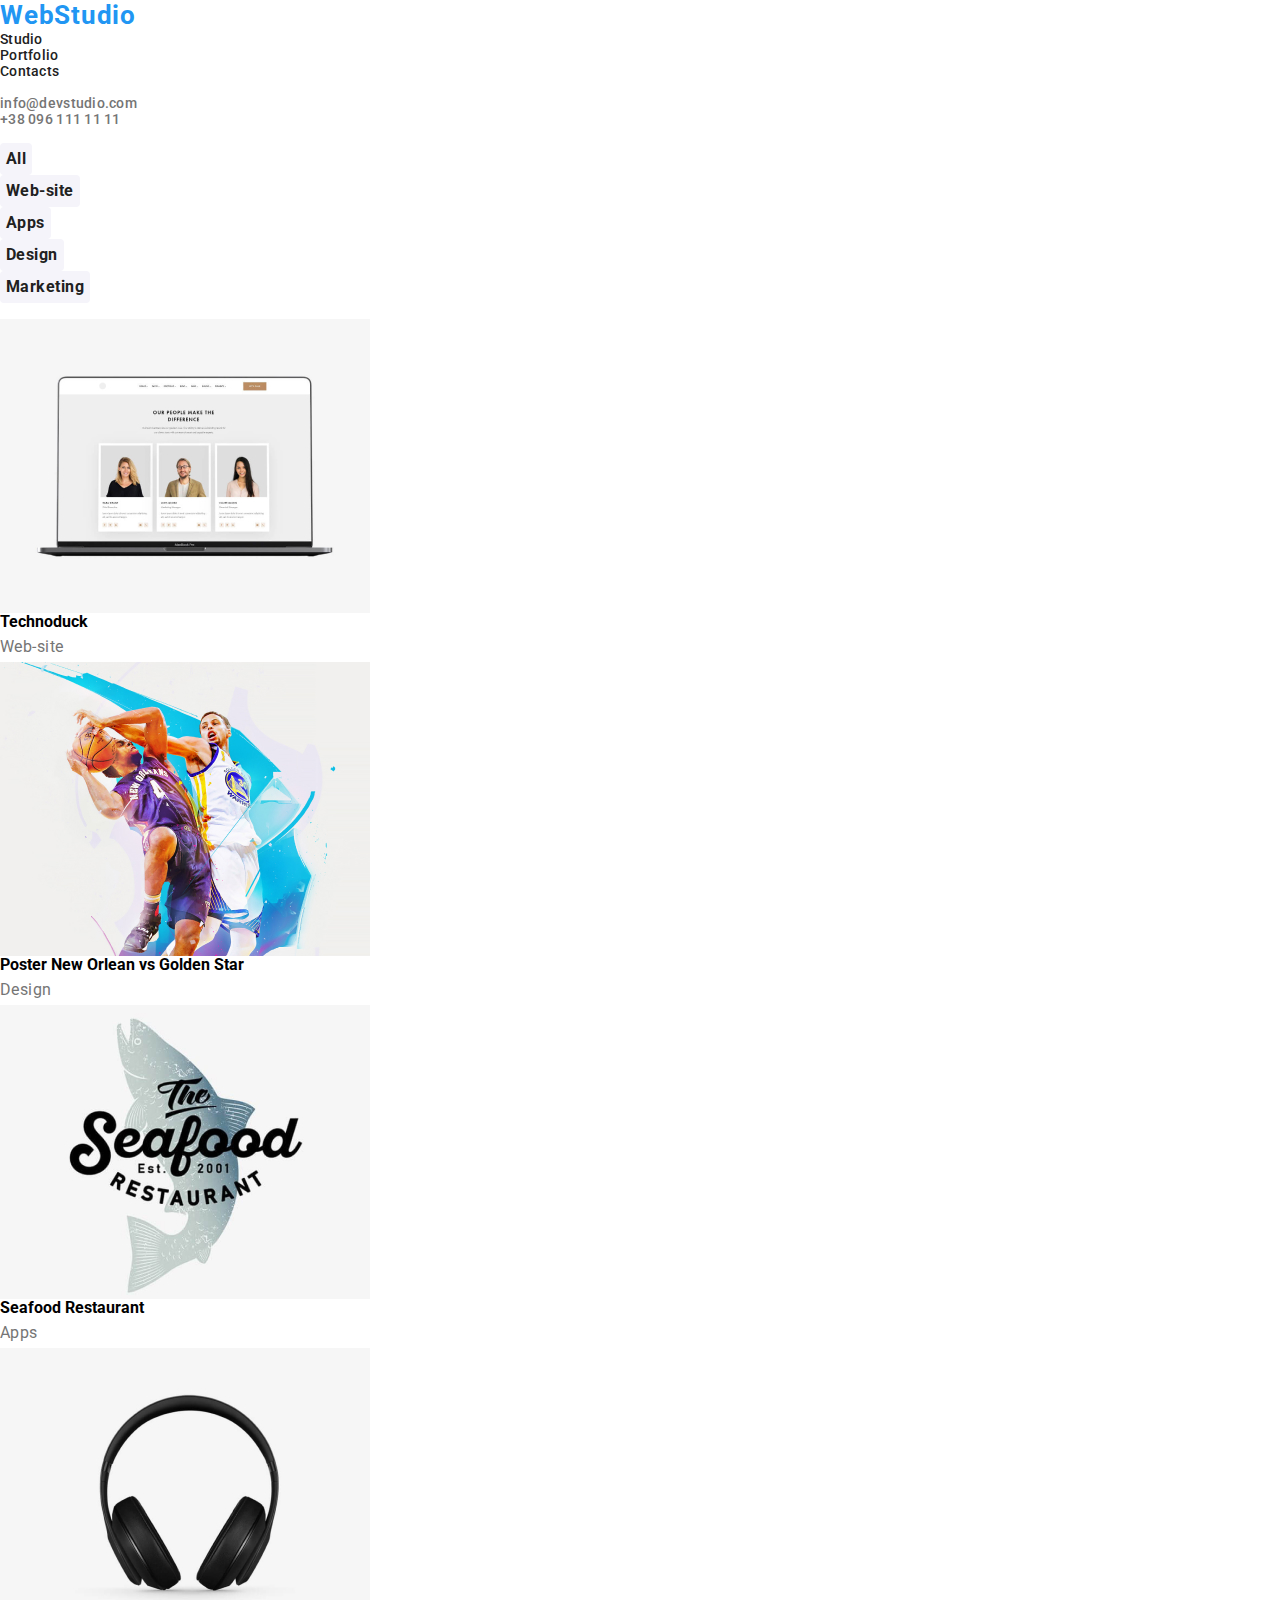
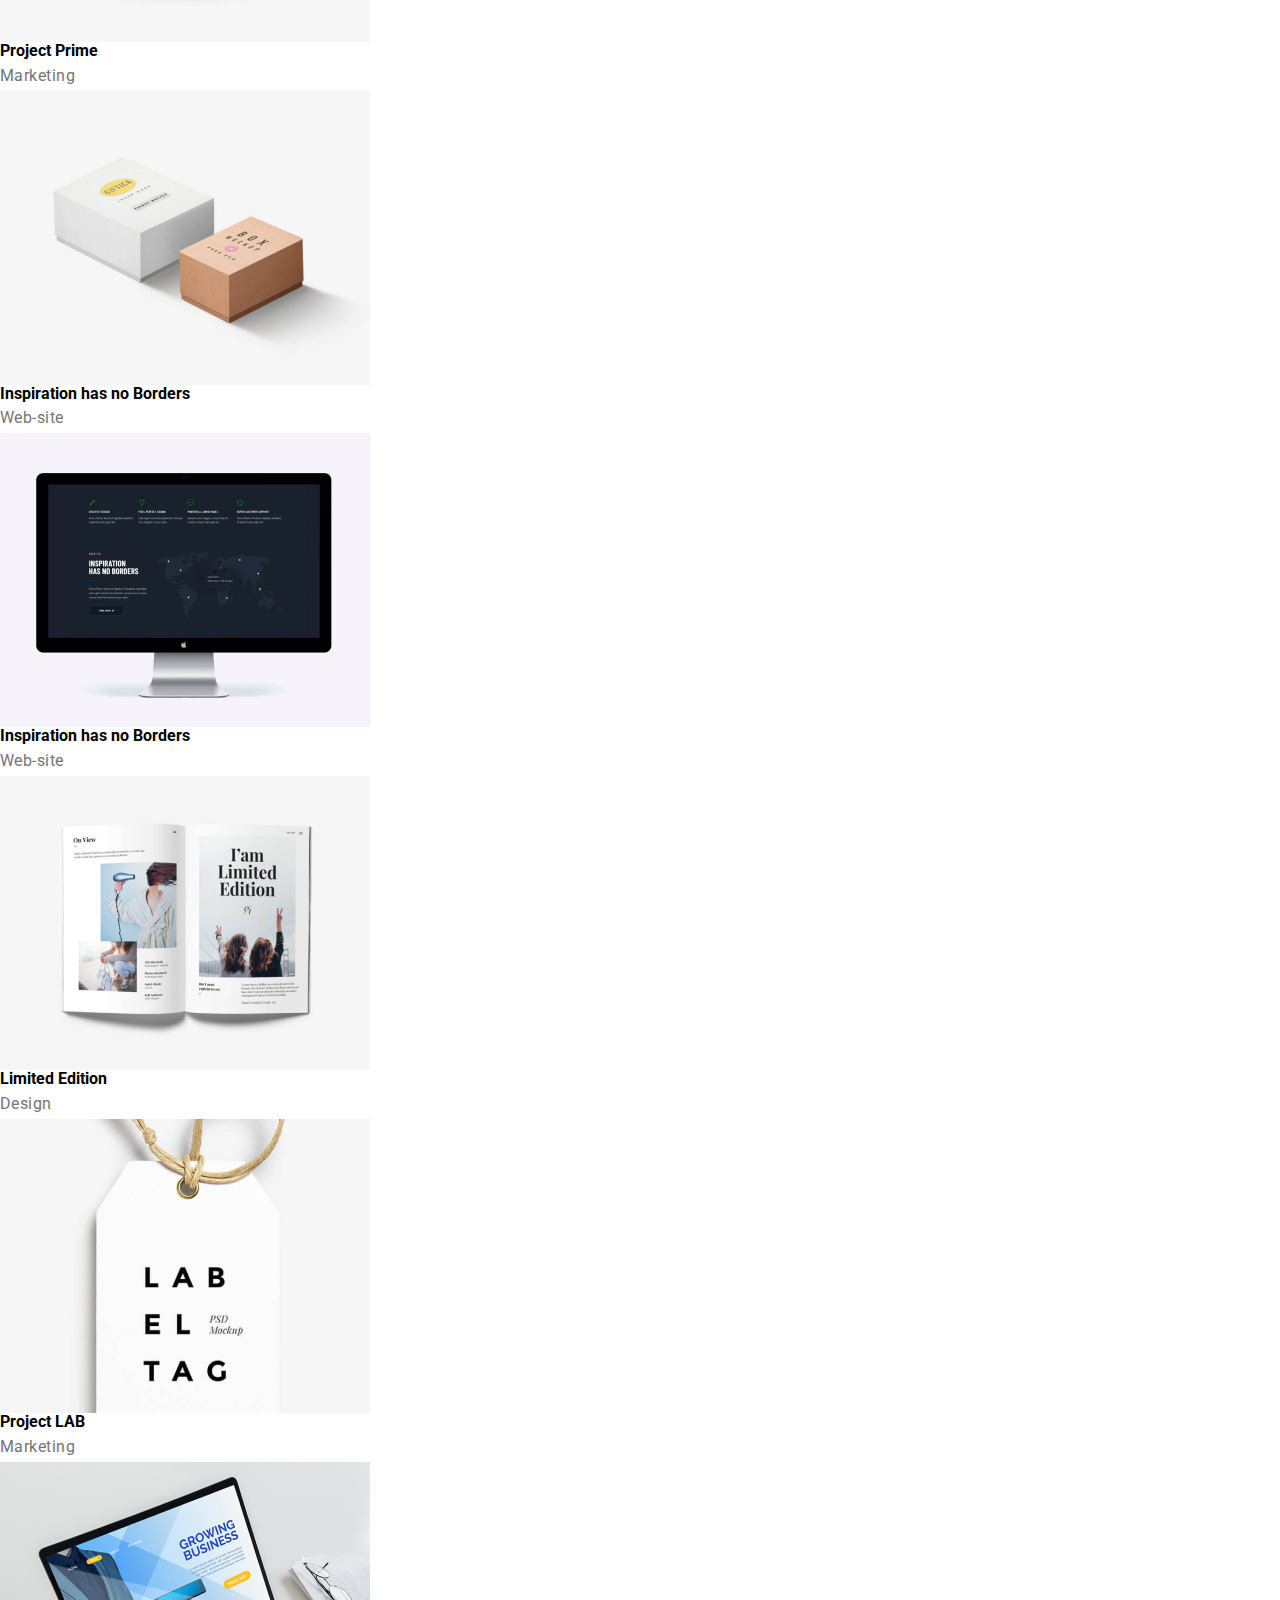
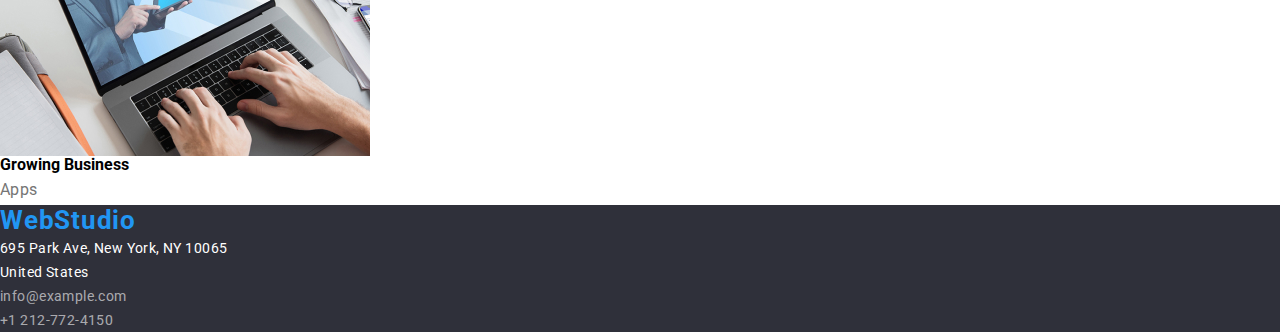
==== portfolio.html @ 1ab2944a "last" ====
<!DOCTYPE html>

<html lang="en">
  <head>
    <meta charset="UTF-8" />
    <link
      rel="stylesheet"
      href="https://cdnjs.cloudflare.com/ajax/libs/modern-normalize/1.0.0/modern-normalize.min.css"
    />
    <title>Document</title>
    <link rel="stylesheet" href="./css/style.css" />
  </head>

  <body>
    <header>
      <div>
        <!---navigator-->
        <nav>
          <a class="logo link" href="./index.html">WebStudio</a>
          <br />
          <ul class="navigator list">
            <li>
              <a class="navigation-top link" href="./index.html">Studio</a>
            </li>
            <li>
              <a class="navigation-top link" href="./portfolio.html"
                >Portfolio</a
              >
            </li>
            <li>
              <a class="navigation-top link" href="/">Contacts</a>
            </li>
          </ul>
        </nav>
        <!---contact info-->
        <br />
        <ul class="contact-info list">
          <li>
            <a class="link" href="mailto:info@devstudio.com"
              >info@devstudio.com</a
            >
          </li>
          <li>
            <a class="link" href="tel:+380961111111">+38 096 111 11 11</a>
          </li>
        </ul>
      </div>
    </header>
    <br />
    <main>
      <section>
        <div>
          <ul class="buttons list">
            <li><button class="list-of-buttons" href="/">All</button></li>
            <li><button class="list-of-buttons" href="/">Web-site</button></li>
            <li><button class="list-of-buttons" href="/">Apps</button></li>
            <li><button class="list-of-buttons" href="/">Design</button></li>
            <li><button class="list-of-buttons" href="/">Marketing</button></li>
          </ul>
          <br />
          <!--images and specifics-->
          <ul class="list">
            <li>
              <img src="./images/pic-1.jpg" alt="image 1" width="370" />
              <div>
                <h3 class="headings">Technoduck</h3>
                <p class="headings-text">Web-site</p>
              </div>
            </li>
            <li>
              <img src="./images/pic-2.jpg" alt="image 2" width="370" />
              <div>
                <h3 class="headings">Poster New Orlean vs Golden Star</h3>
                <p class="headings-text">Design</p>
              </div>
            </li>
            <li>
              <img src="./images/pic-3.jpg" alt="image 3" width="370" />
              <div>
                <h3 class="headings">Seafood Restaurant</h3>
                <p class="headings-text">Apps</p>
              </div>
            </li>
            <li>
              <img src="./images/pic-4.jpg" alt="image 4" width="370" />
              <div>
                <h3 class="headings">Project Prime</h3>
                <p class="headings-text">Marketing</p>
              </div>
            </li>
            <li>
              <img src="./images/pic-5.jpg" alt="image 5" width="370" />
              <div>
                <h3 class="headings">Inspiration has no Borders</h3>
                <p class="headings-text">Web-site</p>
              </div>
            </li>
            <li>
              <img src="./images/pic-6.jpg" alt="image 6" width="370" />
              <div>
                <h3 class="headings">Inspiration has no Borders</h3>
                <p class="headings-text">Web-site</p>
              </div>
            </li>
            <li>
              <img src="./images/pic-7.jpg" alt="image 7" />
              <div>
                <h3 class="headings">Limited Edition</h3>
                <p class="headings-text">Design</p>
              </div>
            </li>
            <li>
              <img src="./images/pic-8.jpg" alt="image 8" />
              <div>
                <h3 class="headings">Project LAB</h3>
                <p class="headings-text">Marketing</p>
              </div>
            </li>
            <li>
              <img src="./images/pic-9.jpg" alt="image 9" />
              <div>
                <h3 class="headings">Growing Business</h3>
                <p class="headings-text">Apps</p>
              </div>
            </li>
          </ul>
        </div>
      </section>
    </main>

    <footer class="footer-background">
      <!--footer of the site-->
      <div>
        <a class="logo link" href="./index.html">WebStudio</a>
        <address>
          <ul class="list">
            <li>
              <a
                href="https://www.google.com/maps/place/695+Park+Ave,+New+York,+NY+10065/@40.7688994,-73.9650256,17z/data=!3m1!4b1!4m5!3m4!1s0x89c258ebe8836e8f:0xa007c44e7c4aa0eb!8m2!3d40.7688994!4d-73.9650256"
                target="_blank"
                class="map link"
              >
                695 Park Ave, New York, NY 10065
                <br />United States</a
              >
            </li>
            <li>
              <a class="contact-info-footer link" href="mailto:info@example.com"
                >info@example.com</a
              >
            </li>
            <li>
              <a class="contact-info-footer link" href="tel:+12127724150"
                >+1 212-772-4150</a
              >
            </li>
          </ul>
        </address>
      </div>
    </footer>
  </body>
</html>
---- css/style.css ----
@import url('https://fonts.googleapis.com/css2?family=Raleway:wght@700&display=swap');
@import url('https://fonts.googleapis.com/css2?family=Raleway:wght@700&family=Roboto:wght@400;500;700;900&display=swap');


body {
    font-family: 'Roboto', 'sans-serif';
    font-weight: 400;
    font-size: 14px;
}

/* defaults */
h1,
h2,
h3,
h4,
h5,
h6,
p {
    margin: 0;
}

html {
    box-sizing: border-box;
}

*,
*::after,
*::before {
    box-sizing: inherit;
}

img {
    display: block;
    max-width: 100%;
    height: auto;
}

address {
    font-style: normal;
}

.link {
    text-decoration: none;
    color: inherit;
}

.list {
    list-style: none;
    padding: 0;
    margin: 0;
}

/* INDEX PAGE */

/*logo*/
a.logo {
    font-style: normal;
    font-weight: 700;
    font-size: 26px;
    line-height: 31px;
    letter-spacing: 0.03em;
    color: #2196F3;
}

/* navigator */
.navigator {
    font-style: normal;
    font-weight: 500;
    line-height: 16px;
    letter-spacing: 0.02em;
    color: #212121;

}

.navigator li a:hover {
    color: #2196F3;
}

/* header contact info */
.contact-info {
    font-style: normal;
    font-weight: 500;
    line-height: 16px;
    letter-spacing: 0.02em;
    color: #757575;
}

.contact-info li a:hover {
    color: #2196F3;
}


/* page heading */
h1.page-heading {
    font-style: normal;
    font-weight: 900;
    font-size: 44px;
    line-height: 60px;
    text-align: center;
    letter-spacing: 0.06em;
    text-transform: uppercase;
    color: #FFFFFF;
}


/* button of Index */
.button {
    font-family: 'Roboto';
    font-style: normal;
    font-weight: 700;
    font-size: 16px;
    line-height: 30px;
    display: flex;
    align-items: center;
    text-align: center;
    letter-spacing: 0.06em;
    border: none;
    color: #FFFFFF;
    background: #2196F3;
    box-shadow: 0px 4px 4px rgba(0, 0, 0, 0.15);
    border-radius: 4px;
}

/*BACKGROUND OF THE TITLE*/
.page-head {
    background-color: #2f303a;
}



/* heading with goals */
h3.goals {
    font-style: normal;
    font-weight: 700;
    line-height: 16px;
    letter-spacing: 0.03em;
    text-transform: uppercase;
    color: #212121;
}

p.goal-details {
    font-style: normal;
    line-height: 24px;
    letter-spacing: 0.03em;
    color: #757575;
}

/* what we do */

h2.what-we-do {
    font-style: normal;
    font-weight: 700;
    font-size: 36px;
    line-height: 42px;
    text-align: center;
    letter-spacing: 0.03em;
    color: #212121;

}

/* Our Team */
h2.our-team {
    font-style: normal;
    font-weight: 700;
    font-size: 36px;
    line-height: 42px;
    text-align: center;
    letter-spacing: 0.03em;
    color: #212121;
}

.our-team-background {
    background-color: #f5f4fa;
}


h3.team-member {
    font-style: normal;
    font-weight: 500;
    font-size: 16px;
    line-height: 19px;
    text-align: center;
    letter-spacing: 0.03em;
    color: #212121;
}

p.job {
    font-style: normal;
    font-weight: 400;
    font-size: 16px;
    line-height: 19px;
    text-align: center;
    letter-spacing: 0.03em;
    color: #757575;
}


/* footer */

a.map {
    font-style: normal;
    line-height: 24px;
    letter-spacing: 0.03em;
    color: #FFFFFF;
}

a.contact-info-footer {
    font-style: normal;
    font-weight: 400;
    line-height: 24px;
    letter-spacing: 0.03em;
    color: rgba(255, 255, 255, 0.6);
}

.footer-background {
    background-color: #2f303a;
}




/* PORTFOLIO PAGE */

/*logo*/
a.logo {
    font-style: normal;
    font-weight: 700;
    font-size: 26px;
    line-height: 31px;
    letter-spacing: 0.03em;
    color: #2196F3;
}


/* navigator */
a.navigator {
    font-style: normal;
    font-weight: 500;
    line-height: 16px;
    letter-spacing: 0.02em;
    color: #212121;
}

.navigator li a:hover {
    color: #2196F3;
}

/* contact on the header */
ul.contact-info {
    font-style: normal;
    font-weight: 500;
    line-height: 16px;
    letter-spacing: 0.02em;
}


/* buttons of portfolio */
.list-of-buttons {
    font-style: normal;
    font-weight: 700;
    font-size: 16px;
    line-height: 30px;
    border: none;
    letter-spacing: 0.03em;
    color: #212121;
    background-color: #F5F4FA;
    border-radius: 4px;
}

.list-of-buttons:hover {
    background-color: #2196F3;
    color: #FFFFFF;
    border: none;
    border-radius: 4px;
}


/* Text under images */
h2.headings {
    font-style: normal;
    font-weight: 700;
    font-size: 18px;
    line-height: 36px;
    letter-spacing: 0.06em;
    color: #212121;
}

p.headings-text {
    font-style: normal;
    font-size: 16px;
    line-height: 30px;
    letter-spacing: 0.03em;
    color: #757575;
}

/* footer */
a.map {
    font-style: normal;
    line-height: 24px;
    letter-spacing: 0.03em;
    color: #FFFFFF;
}

a.contact-info-footer {
    font-style: normal;
    line-height: 24px;
    letter-spacing: 0.03em;
    color: rgba(255, 255, 255, 0.6);
}
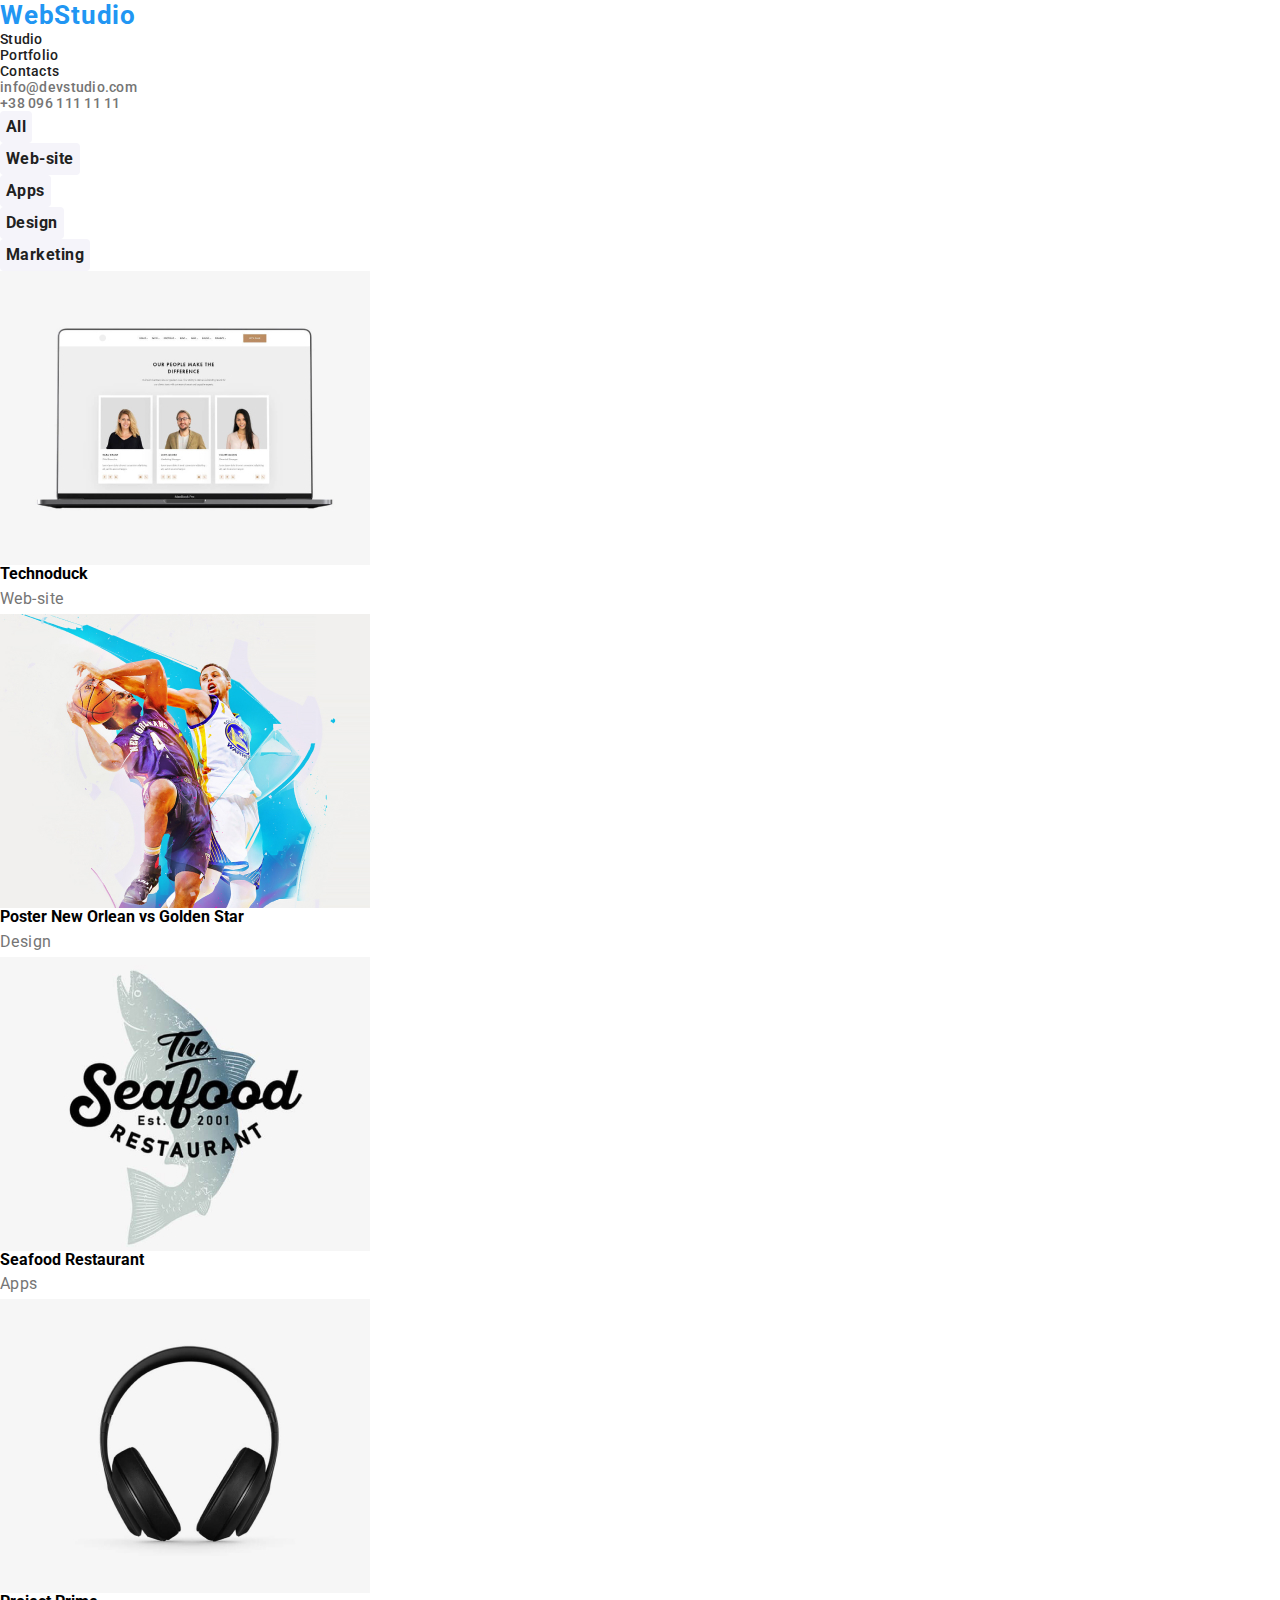
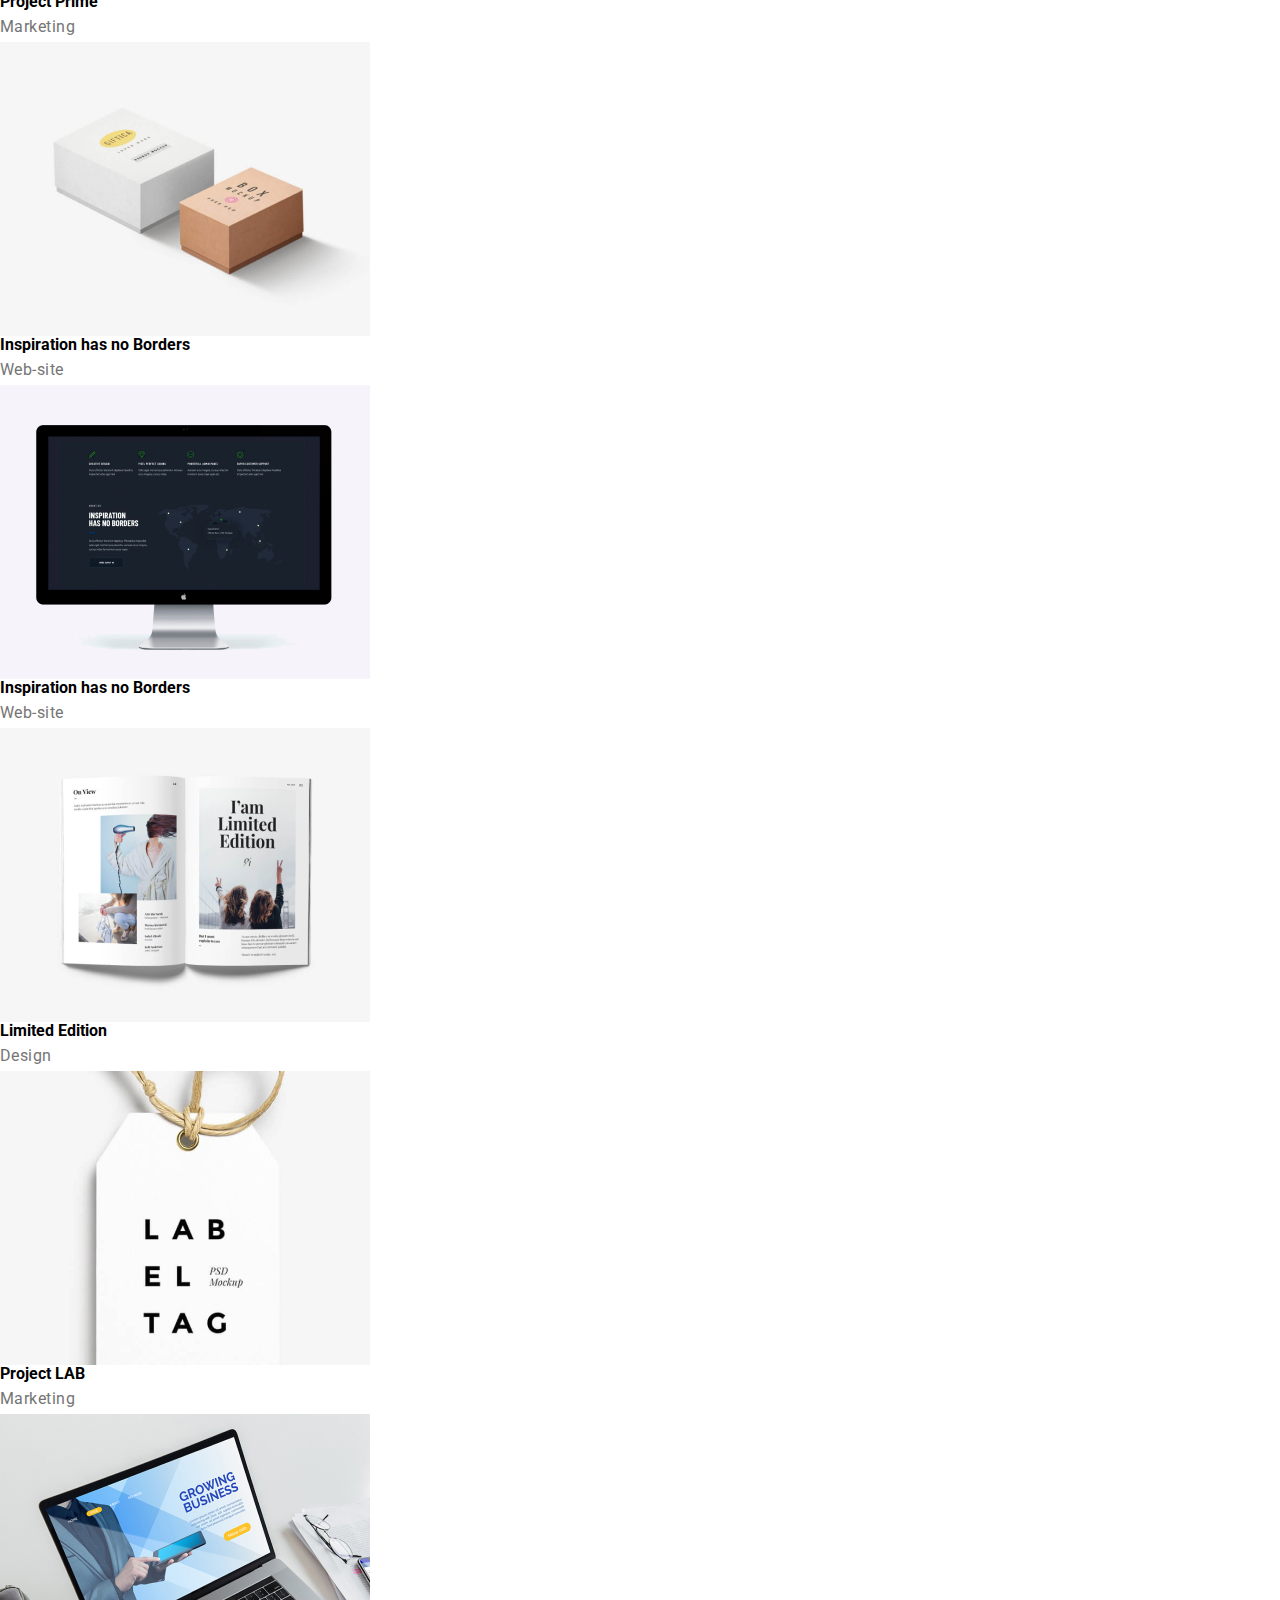
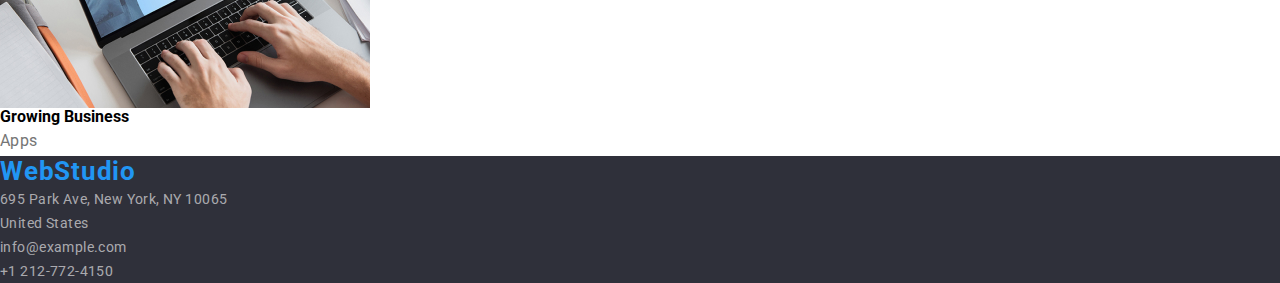
==== commit 5ba616d2: "change" ====
--- a/portfolio.html
+++ b/portfolio.html
@@ -17,10 +17,11 @@
         <!---navigator-->
         <nav>
           <a class="logo link" href="./index.html">WebStudio</a>
-          <br />
           <ul class="navigator list">
             <li>
-              <a class="navigation-top link" href="./index.html">Studio</a>
+              <a class="navigation-top link link-current" href="./index.html"
+                >Studio</a
+              >
             </li>
             <li>
               <a class="navigation-top link" href="./portfolio.html"
@@ -33,7 +34,6 @@
           </ul>
         </nav>
         <!---contact info-->
-        <br />
         <ul class="contact-info list">
           <li>
             <a class="link" href="mailto:info@devstudio.com"
@@ -46,18 +46,36 @@
         </ul>
       </div>
     </header>
-    <br />
     <main>
       <section>
         <div>
           <ul class="buttons list">
-            <li><button class="list-of-buttons" href="/">All</button></li>
-            <li><button class="list-of-buttons" href="/">Web-site</button></li>
-            <li><button class="list-of-buttons" href="/">Apps</button></li>
-            <li><button class="list-of-buttons" href="/">Design</button></li>
-            <li><button class="list-of-buttons" href="/">Marketing</button></li>
+            <li>
+              <button class="list-of-buttons filter-current" href="/">
+                All
+              </button>
+            </li>
+            <li>
+              <button class="list-of-buttons filter-current" href="/">
+                Web-site
+              </button>
+            </li>
+            <li>
+              <button class="list-of-buttons filter-current" href="/">
+                Apps
+              </button>
+            </li>
+            <li>
+              <button class="list-of-buttons filter-current" href="/">
+                Design
+              </button>
+            </li>
+            <li>
+              <button class="list-of-buttons filter-current" href="/">
+                Marketing
+              </button>
+            </li>
           </ul>
-          <br />
           <!--images and specifics-->
           <ul class="list">
             <li>
@@ -138,7 +156,7 @@
               <a
                 href="https://www.google.com/maps/place/695+Park+Ave,+New+York,+NY+10065/@40.7688994,-73.9650256,17z/data=!3m1!4b1!4m5!3m4!1s0x89c258ebe8836e8f:0xa007c44e7c4aa0eb!8m2!3d40.7688994!4d-73.9650256"
                 target="_blank"
-                class="map link"
+                class="contact-info-footer link"
               >
                 695 Park Ave, New York, NY 10065
                 <br />United States</a
--- a/css/style.css
+++ b/css/style.css
@@ -76,6 +76,10 @@
     color: #2196F3;
 }
 
+.current-link {
+    color: #2196F3
+}
+
 /* header contact info */
 .contact-info {
     font-style: normal;
@@ -89,6 +93,9 @@
     color: #2196F3;
 }
 
+.page-head {
+    background-color: #2F303A;
+}
 
 /* page heading */
 h1.page-heading {
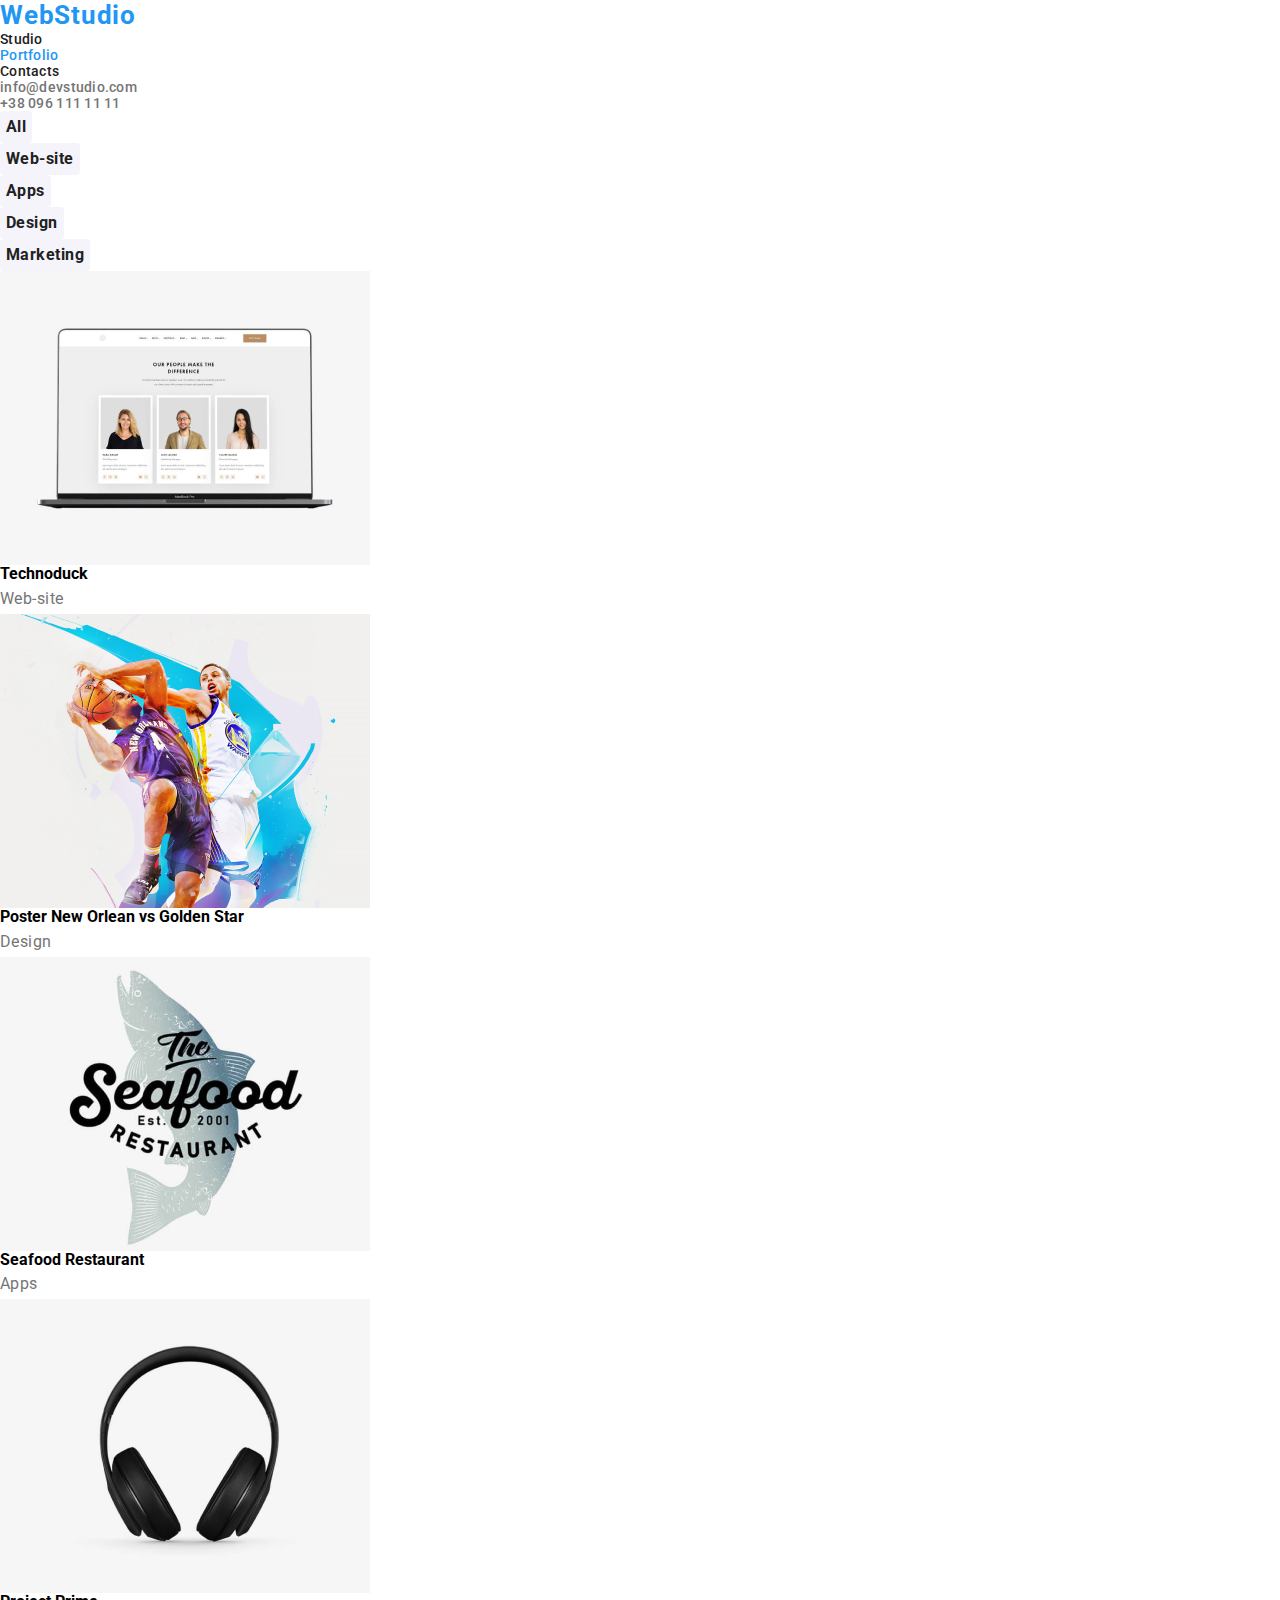
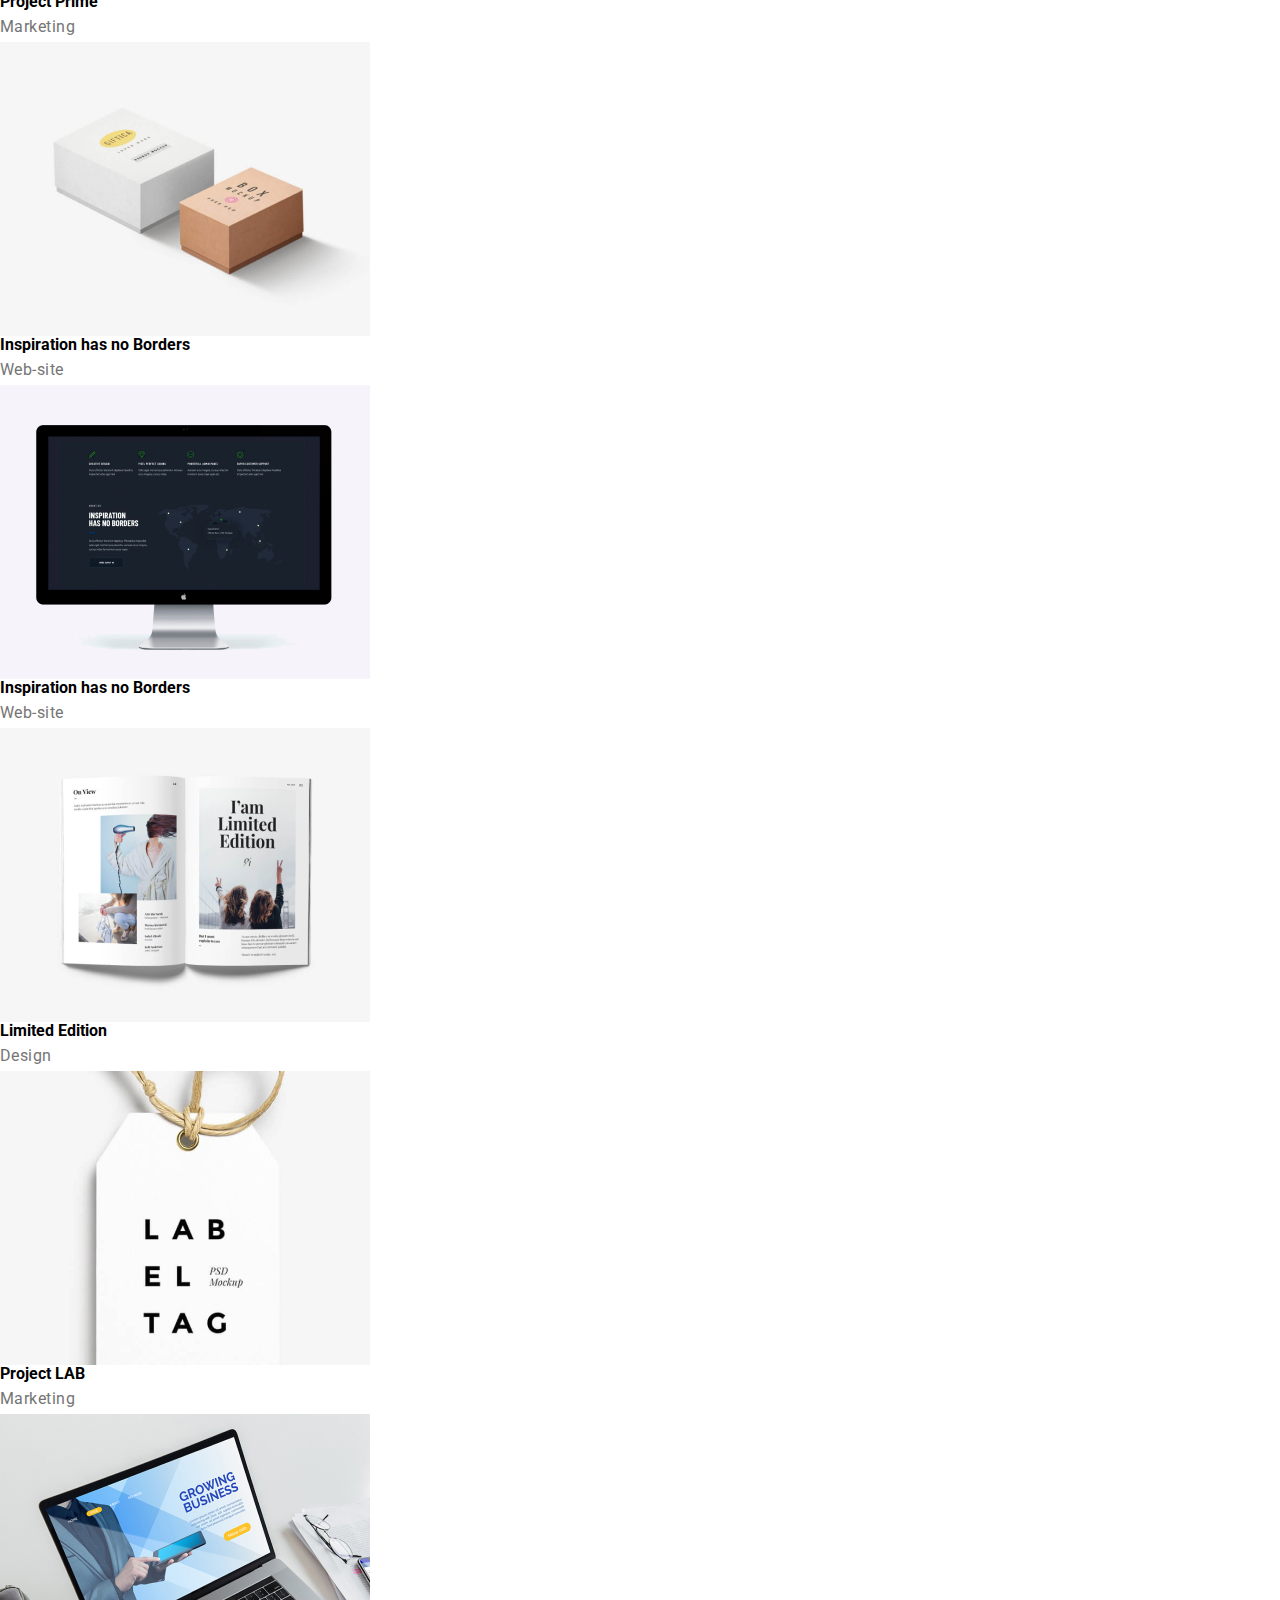
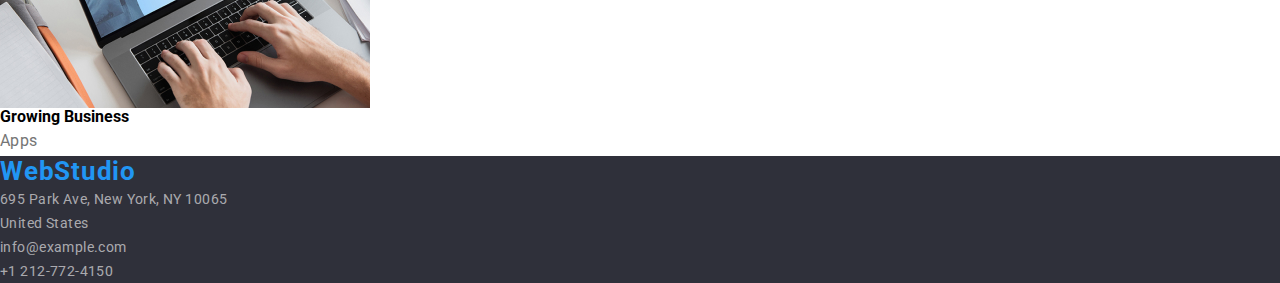
==== commit 8cec9455: "Update portfolio.html" ====
--- a/portfolio.html
+++ b/portfolio.html
@@ -19,17 +19,13 @@
           <a class="logo link" href="./index.html">WebStudio</a>
           <ul class="navigator list">
             <li>
-              <a class="navigation-top link link-current" href="./index.html"
-                >Studio</a
-              >
+              <a class="link" href="./index.html">Studio</a>
             </li>
             <li>
-              <a class="navigation-top link" href="./portfolio.html"
-                >Portfolio</a
-              >
+              <a class="link current-link" href="./portfolio.html">Portfolio</a>
             </li>
             <li>
-              <a class="navigation-top link" href="/">Contacts</a>
+              <a class="link" href="/">Contacts</a>
             </li>
           </ul>
         </nav>
--- a/css/style.css
+++ b/css/style.css
@@ -77,7 +77,7 @@
 }
 
 .current-link {
-    color: #2196F3
+    color: #2196F3;
 }
 
 /* header contact info */
@@ -126,6 +126,7 @@
     background: #2196F3;
     box-shadow: 0px 4px 4px rgba(0, 0, 0, 0.15);
     border-radius: 4px;
+    cursor: pointer;
 }
 
 /*BACKGROUND OF THE TITLE*/
@@ -272,6 +273,7 @@
     color: #212121;
     background-color: #F5F4FA;
     border-radius: 4px;
+    cursor: pointer;
 }
 
 .list-of-buttons:hover {
@@ -281,6 +283,9 @@
     border-radius: 4px;
 }
 
+.filter-current:hover {
+    background-color: #188CE8;
+}
 
 /* Text under images */
 h2.headings {
@@ -313,4 +318,9 @@
     line-height: 24px;
     letter-spacing: 0.03em;
     color: rgba(255, 255, 255, 0.6);
+}
+
+a.contact-info-footer:hover,
+a.contact-info-footer:focus {
+    color: white;
 }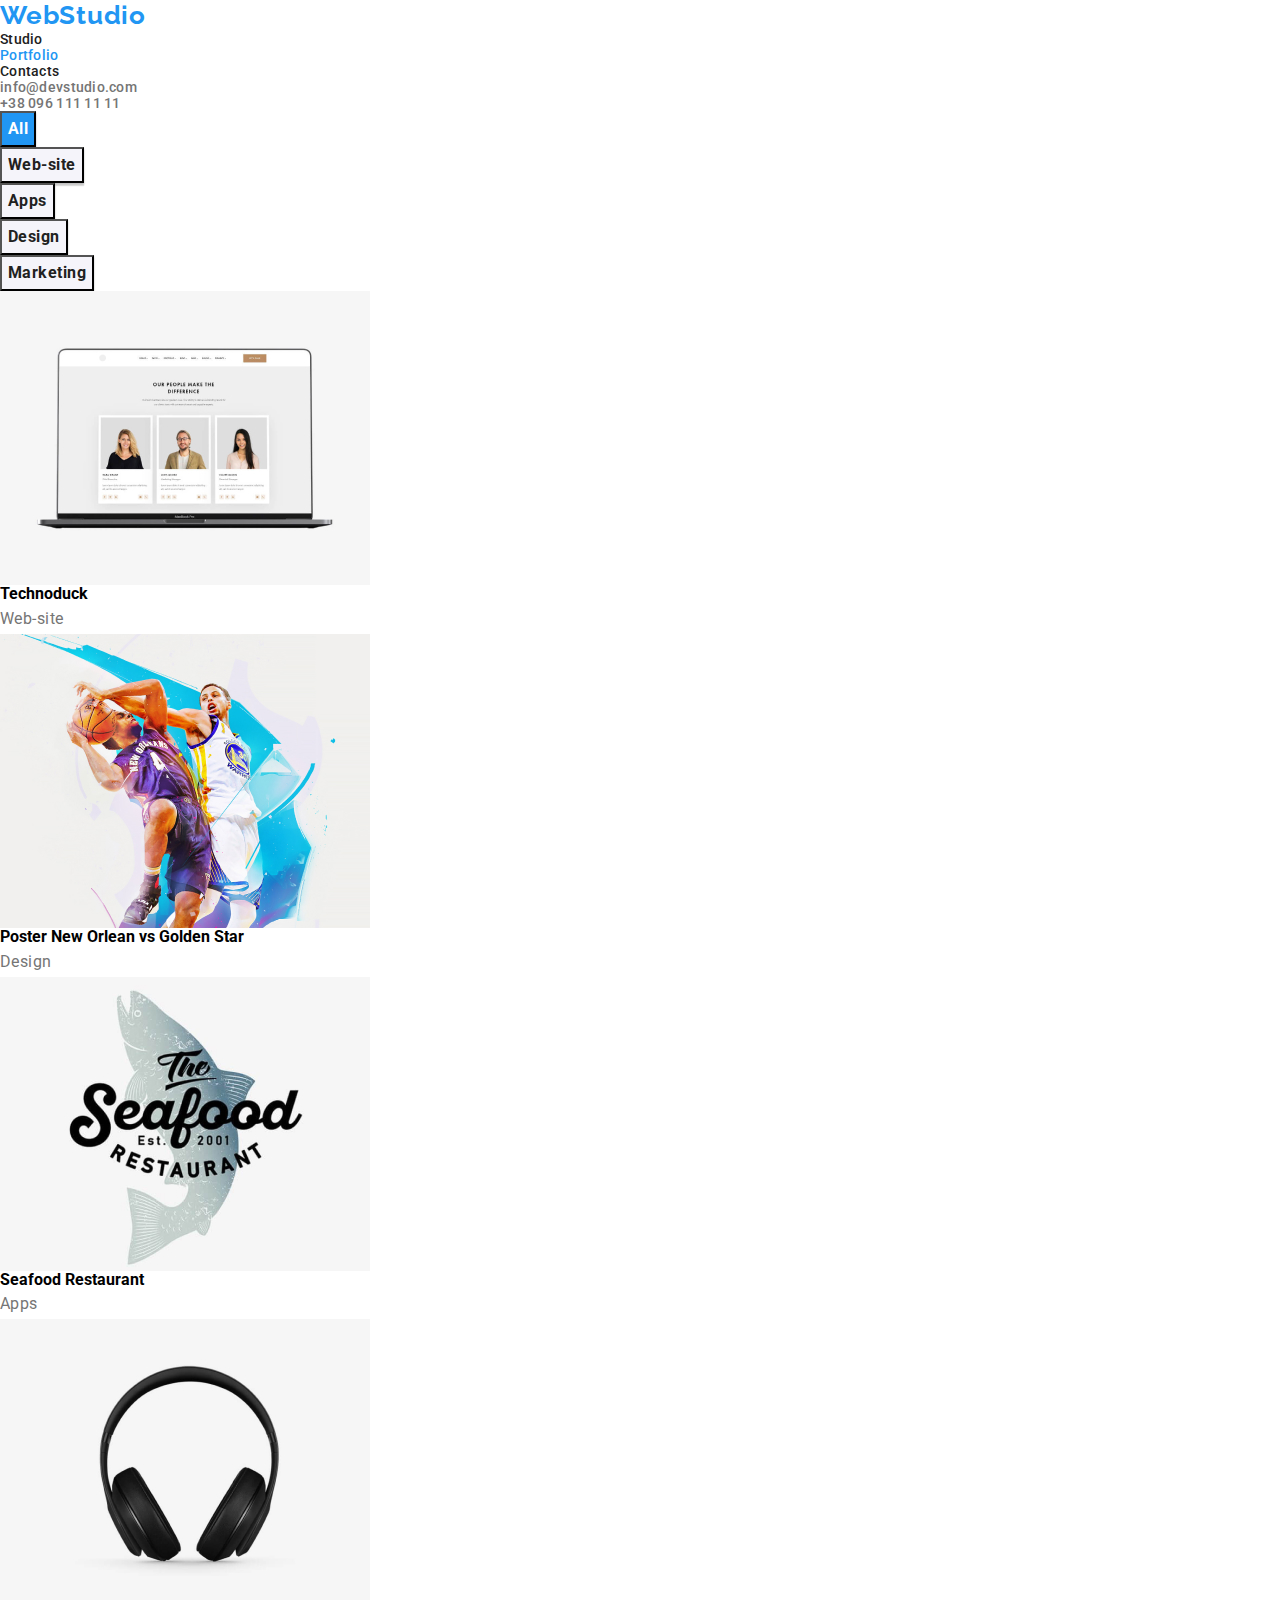
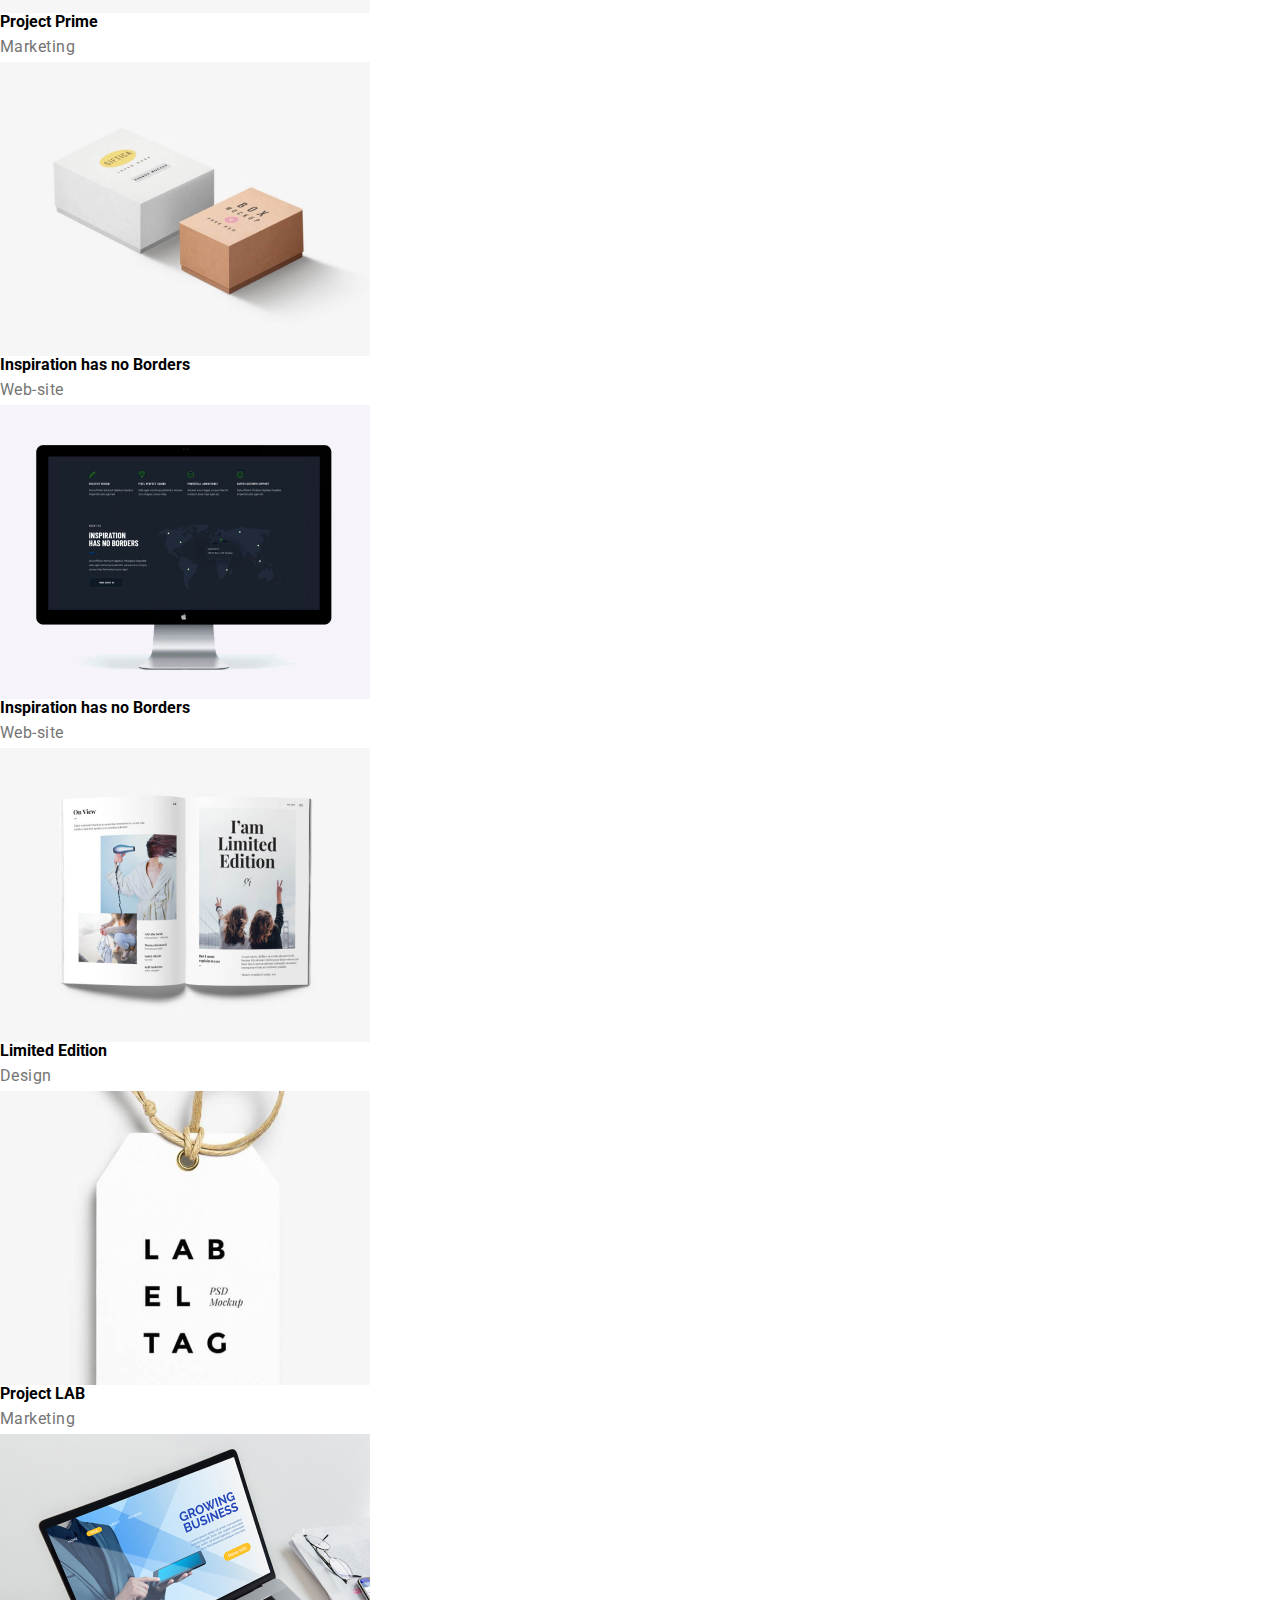
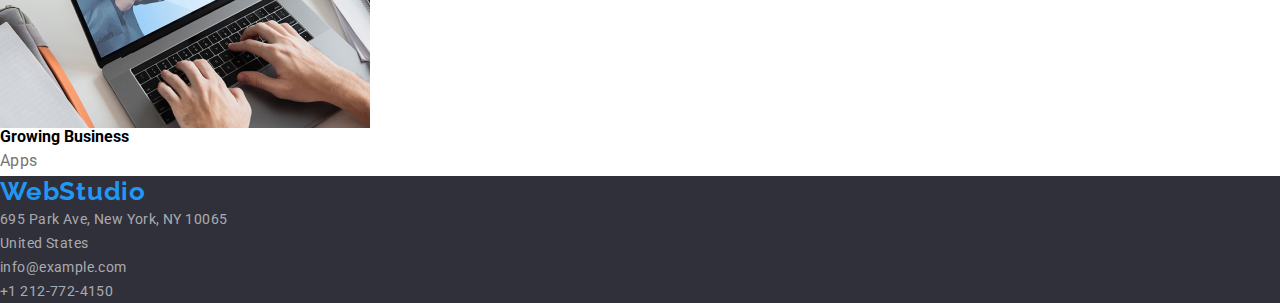
==== commit fef364c2: "css" ====
--- a/portfolio.html
+++ b/portfolio.html
@@ -52,24 +52,16 @@
               </button>
             </li>
             <li>
-              <button class="list-of-buttons filter-current" href="/">
-                Web-site
-              </button>
+              <button class="list-of-buttons" href="/">Web-site</button>
             </li>
             <li>
-              <button class="list-of-buttons filter-current" href="/">
-                Apps
-              </button>
+              <button class="list-of-buttons" href="/">Apps</button>
             </li>
             <li>
-              <button class="list-of-buttons filter-current" href="/">
-                Design
-              </button>
+              <button class="list-of-buttons" href="/">Design</button>
             </li>
             <li>
-              <button class="list-of-buttons filter-current" href="/">
-                Marketing
-              </button>
+              <button class="list-of-buttons" href="/">Marketing</button>
             </li>
           </ul>
           <!--images and specifics-->
--- a/css/style.css
+++ b/css/style.css
@@ -1,4 +1,3 @@
-@import url('https://fonts.googleapis.com/css2?family=Raleway:wght@700&display=swap');
 @import url('https://fonts.googleapis.com/css2?family=Raleway:wght@700&family=Roboto:wght@400;500;700;900&display=swap');
 
 
@@ -55,6 +54,7 @@
 /*logo*/
 a.logo {
     font-style: normal;
+    font-family: "Raleway";
     font-weight: 700;
     font-size: 26px;
     line-height: 31px;
@@ -268,23 +268,24 @@
     font-weight: 700;
     font-size: 16px;
     line-height: 30px;
-    border: none;
     letter-spacing: 0.03em;
     color: #212121;
     background-color: #F5F4FA;
-    border-radius: 4px;
     cursor: pointer;
+    box-shadow: 0px 3px 1px rgba(0, 0, 0, 0.1),
+        0px 1px 2px rgba(0, 0, 0, 0.08), 0px 2px 2px rgba(0, 0, 0, 0.12);
 }
 
 .list-of-buttons:hover {
     background-color: #2196F3;
     color: #FFFFFF;
-    border: none;
-    border-radius: 4px;
-}
-
-.filter-current:hover {
-    background-color: #188CE8;
+}
+
+.filter-current {
+    background-color: #2196F3;
+    color: white;
+    box-shadow: 0px 3px 1px rgba(0, 0, 0, 0.1),
+        0px 1px 2px rgba(0, 0, 0, 0.08), 0px 2px 2px rgba(0, 0, 0, 0.12);
 }
 
 /* Text under images */
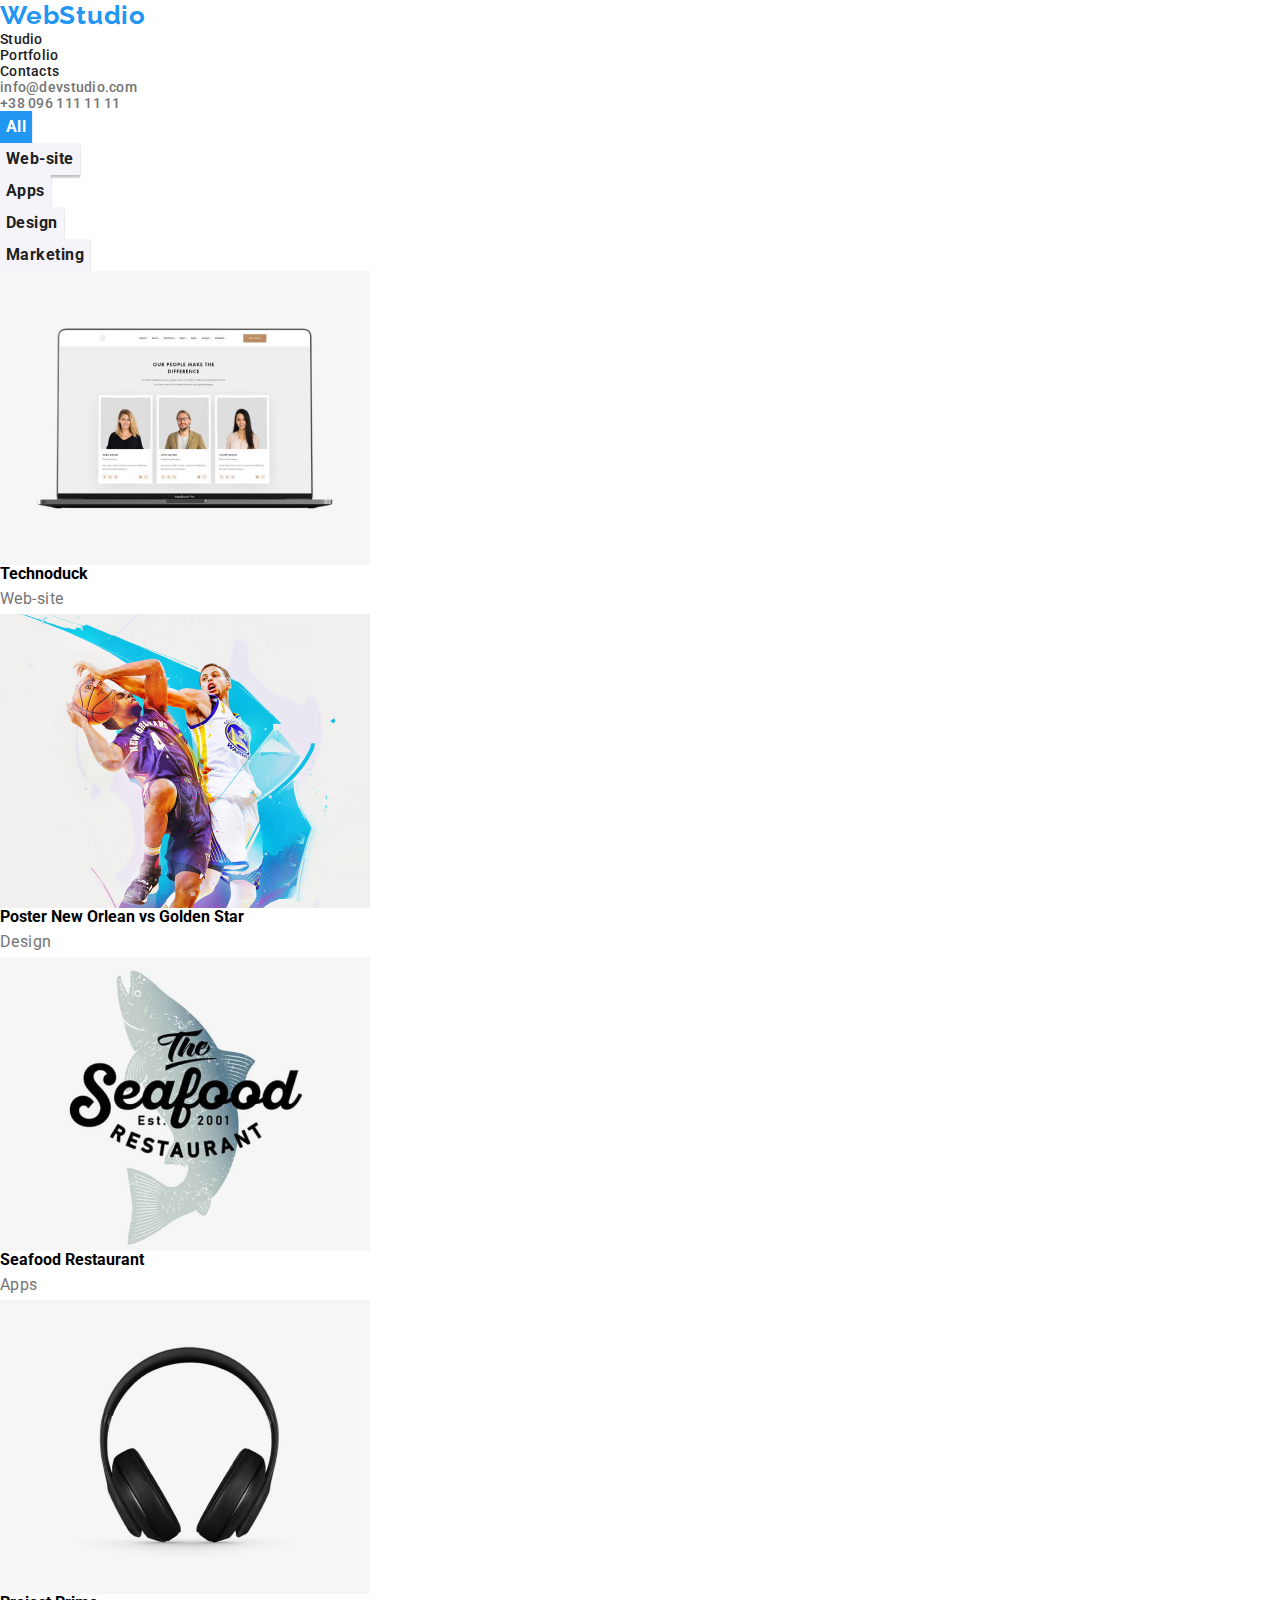
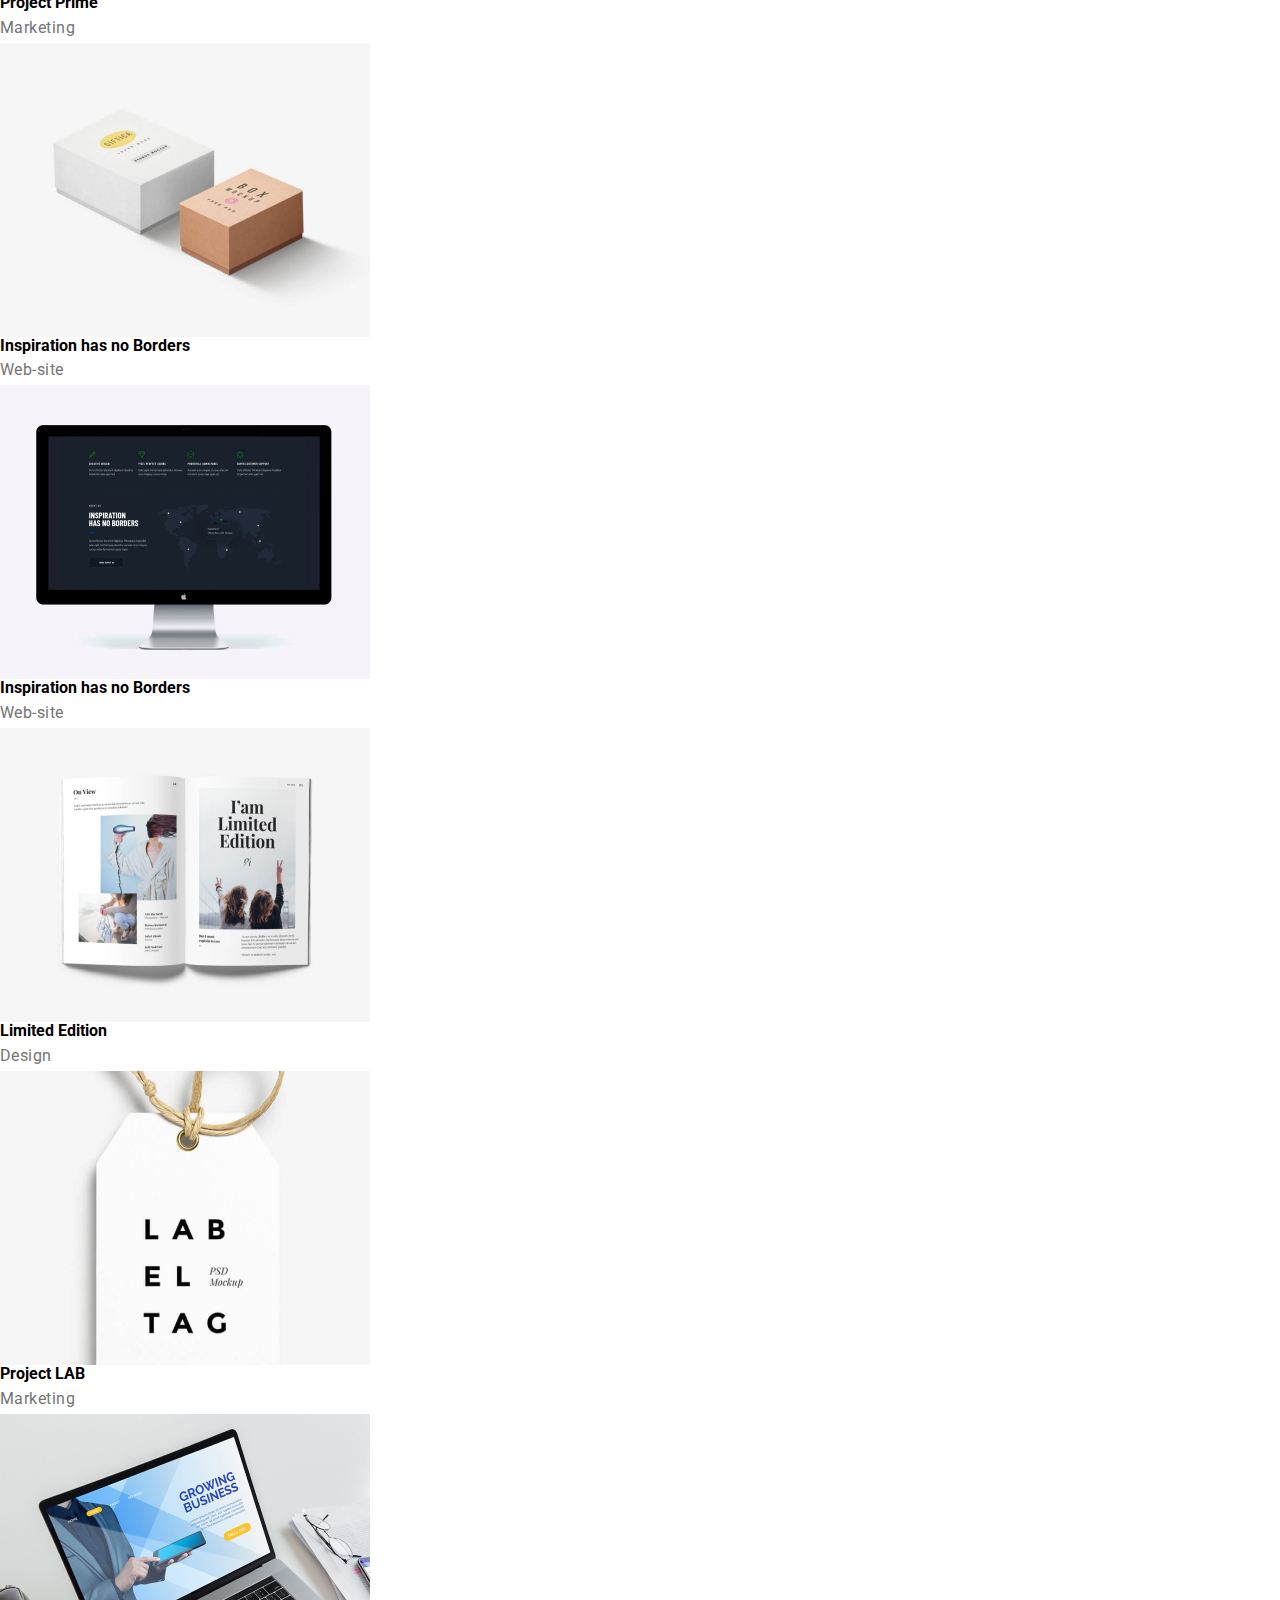
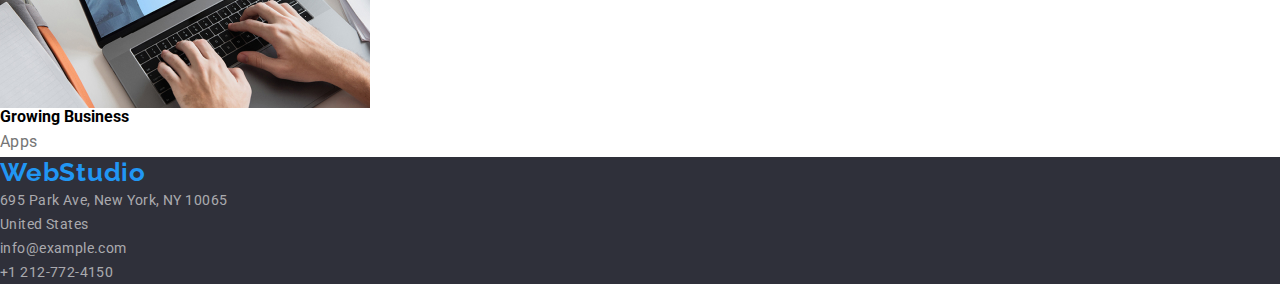
==== commit d4340b50: "c" ====
--- a/portfolio.html
+++ b/portfolio.html
@@ -17,15 +17,17 @@
         <!---navigator-->
         <nav>
           <a class="logo link" href="./index.html">WebStudio</a>
-          <ul class="navigator list">
+          <ul class="list">
             <li>
-              <a class="link" href="./index.html">Studio</a>
+              <a class="navigator link" href="./index.html">Studio</a>
             </li>
             <li>
-              <a class="link current-link" href="./portfolio.html">Portfolio</a>
+              <a class="navigator link current-link" href="./portfolio.html"
+                >Portfolio</a
+              >
             </li>
             <li>
-              <a class="link" href="/">Contacts</a>
+              <a class="navigator link" href="/">Contacts</a>
             </li>
           </ul>
         </nav>
--- a/css/style.css
+++ b/css/style.css
@@ -62,6 +62,7 @@
     color: #2196F3;
 }
 
+
 /* navigator */
 .navigator {
     font-style: normal;
@@ -72,13 +73,14 @@
 
 }
 
-.navigator li a:hover {
+.navigator:hover {
     color: #2196F3;
 }
 
 .current-link {
     color: #2196F3;
 }
+
 
 /* header contact info */
 .contact-info {
@@ -270,6 +272,7 @@
     line-height: 30px;
     letter-spacing: 0.03em;
     color: #212121;
+    border: none;
     background-color: #F5F4FA;
     cursor: pointer;
     box-shadow: 0px 3px 1px rgba(0, 0, 0, 0.1),
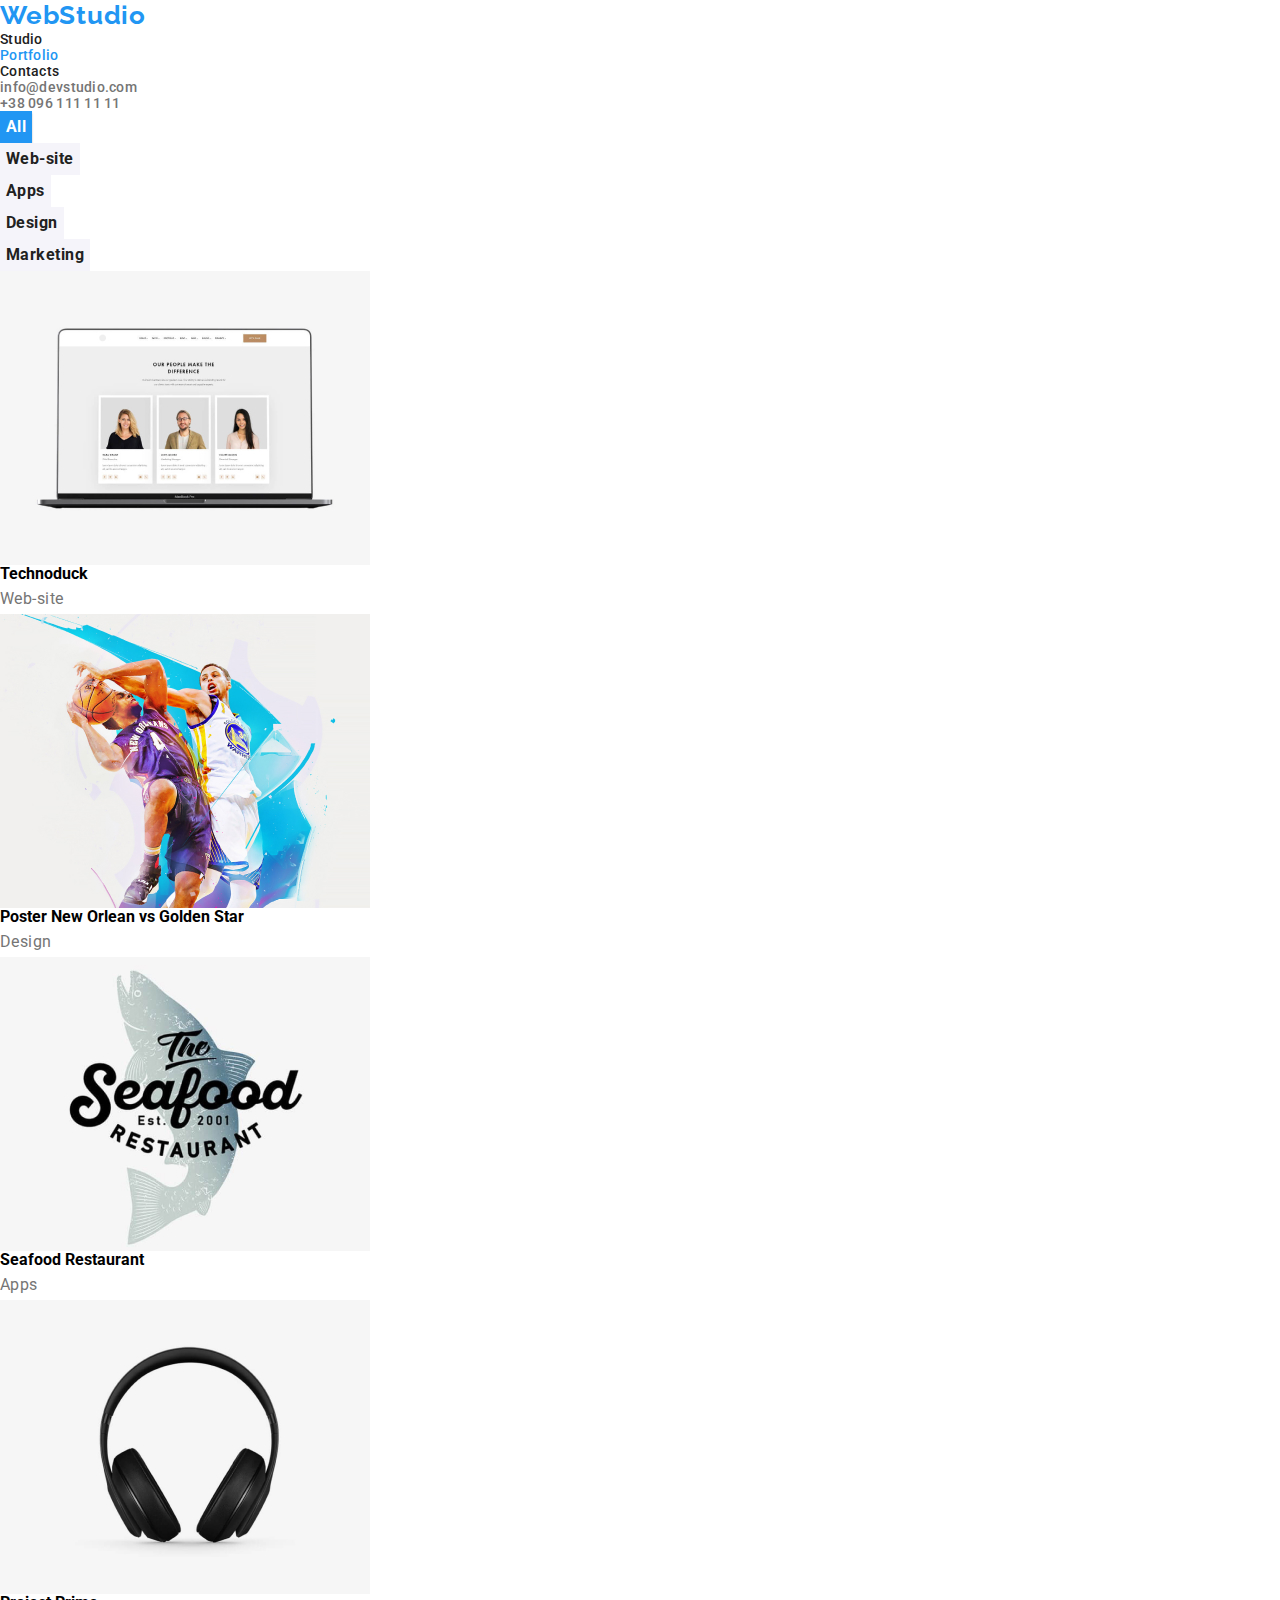
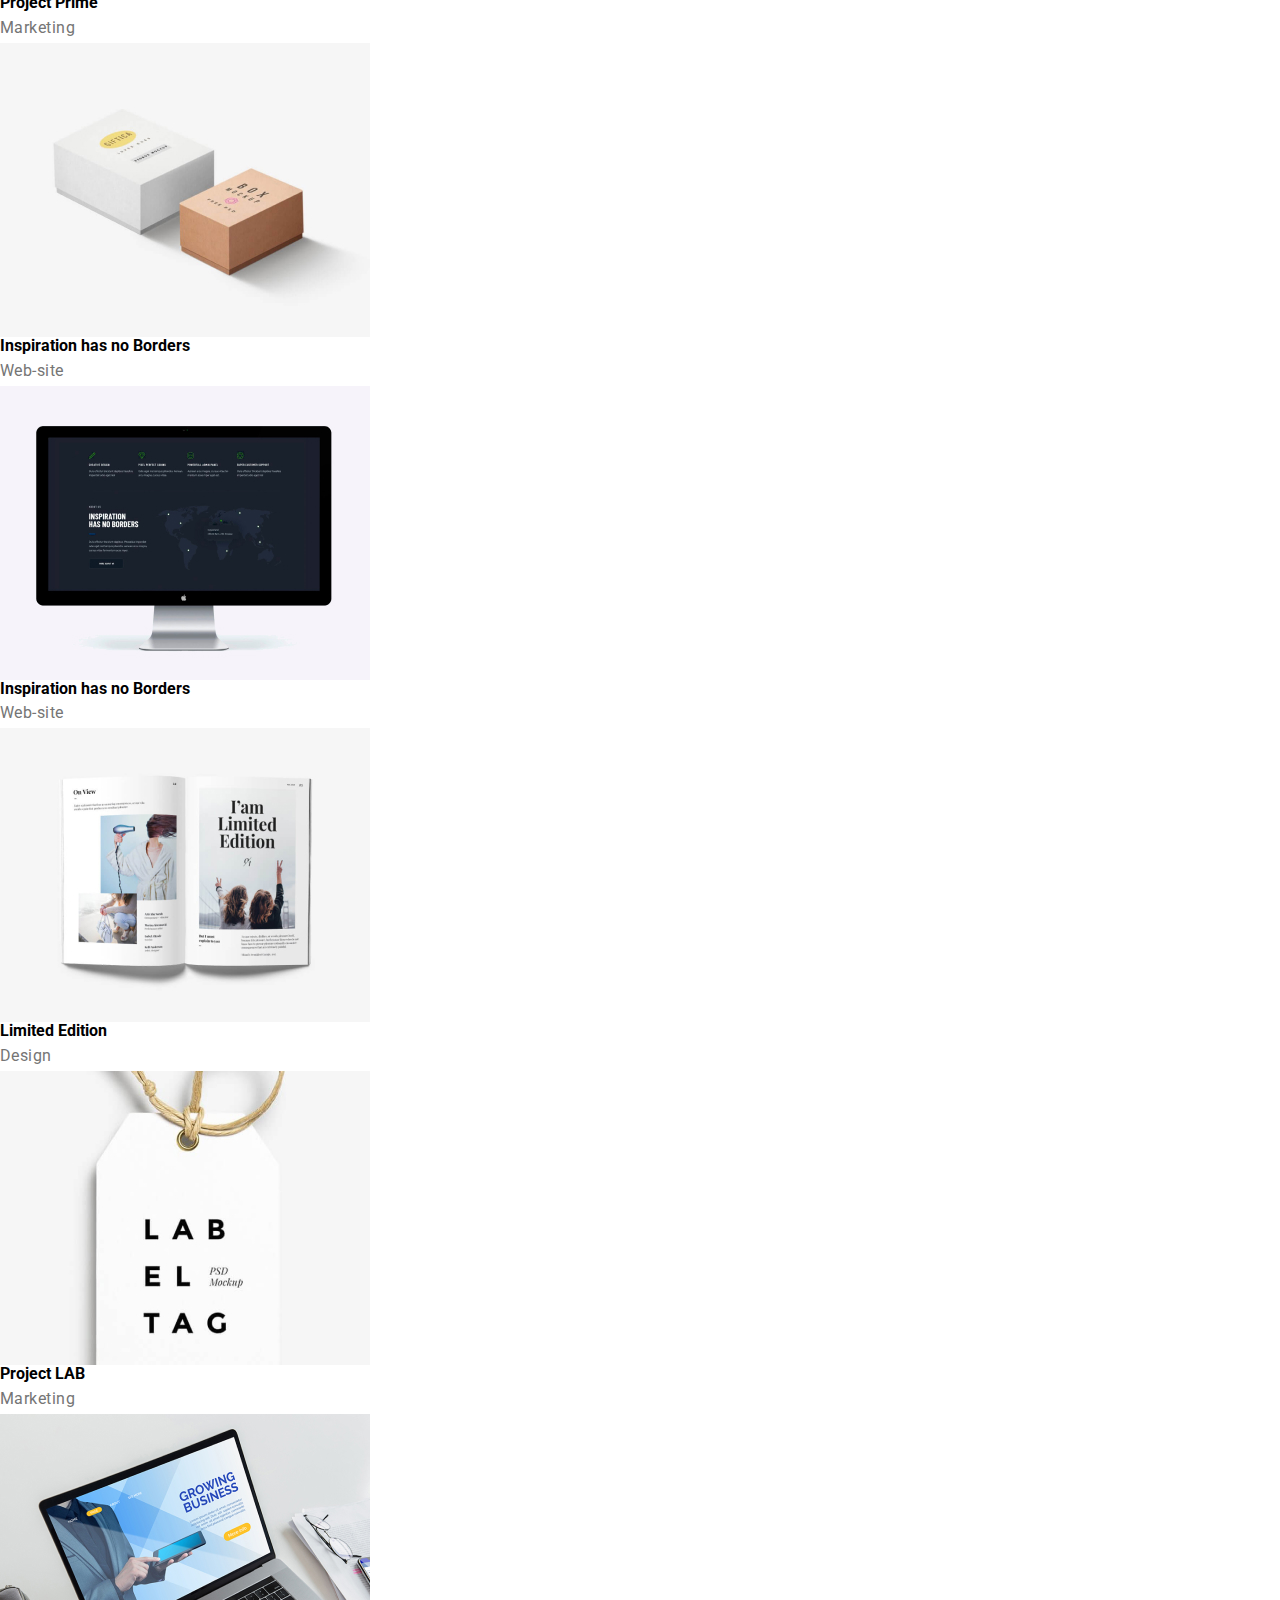
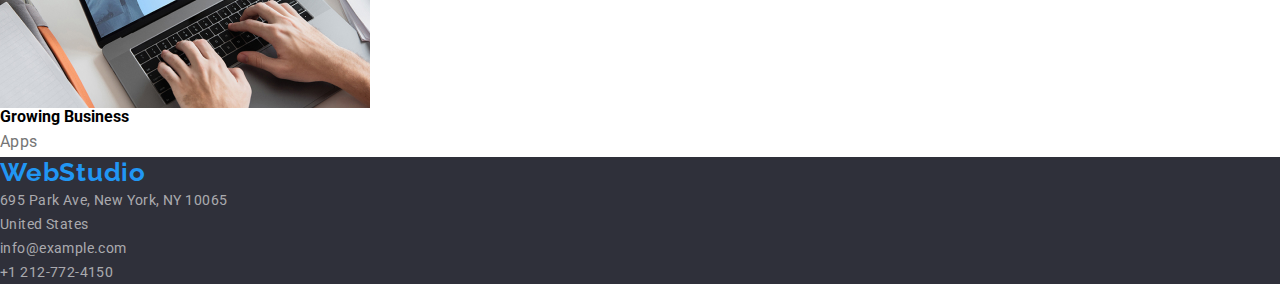
==== commit ca734f2e: "latest" ====
--- a/portfolio.html
+++ b/portfolio.html
@@ -32,14 +32,16 @@
           </ul>
         </nav>
         <!---contact info-->
-        <ul class="contact-info list">
+        <ul class="list">
           <li>
-            <a class="link" href="mailto:info@devstudio.com"
+            <a class="contact-info link" href="mailto:info@devstudio.com"
               >info@devstudio.com</a
             >
           </li>
           <li>
-            <a class="link" href="tel:+380961111111">+38 096 111 11 11</a>
+            <a class="contact-info link" href="tel:+380961111111"
+              >+38 096 111 11 11</a
+            >
           </li>
         </ul>
       </div>
--- a/css/style.css
+++ b/css/style.css
@@ -51,6 +51,7 @@
 
 /* INDEX PAGE */
 
+
 /*logo*/
 a.logo {
     font-style: normal;
@@ -61,6 +62,7 @@
     letter-spacing: 0.03em;
     color: #2196F3;
 }
+
 
 
 /* navigator */
@@ -242,25 +244,12 @@
 }
 
 
-/* navigator */
-a.navigator {
+/* contact on the header */
+ul.contact-info {
     font-style: normal;
     font-weight: 500;
     line-height: 16px;
     letter-spacing: 0.02em;
-    color: #212121;
-}
-
-.navigator li a:hover {
-    color: #2196F3;
-}
-
-/* contact on the header */
-ul.contact-info {
-    font-style: normal;
-    font-weight: 500;
-    line-height: 16px;
-    letter-spacing: 0.02em;
 }
 
 
@@ -275,20 +264,22 @@
     border: none;
     background-color: #F5F4FA;
     cursor: pointer;
-    box-shadow: 0px 3px 1px rgba(0, 0, 0, 0.1),
-        0px 1px 2px rgba(0, 0, 0, 0.08), 0px 2px 2px rgba(0, 0, 0, 0.12);
 }
 
 .list-of-buttons:hover {
     background-color: #2196F3;
     color: #FFFFFF;
+    box-shadow: 0px 3px 1px rgba(0, 0, 0, 0.1),
+        0px 1px 2px rgba(0, 0, 0, 0.08),
+        0px 2px 2px rgba(0, 0, 0, 0.12);
 }
 
 .filter-current {
     background-color: #2196F3;
     color: white;
     box-shadow: 0px 3px 1px rgba(0, 0, 0, 0.1),
-        0px 1px 2px rgba(0, 0, 0, 0.08), 0px 2px 2px rgba(0, 0, 0, 0.12);
+        0px 1px 2px rgba(0, 0, 0, 0.08),
+        0px 2px 2px rgba(0, 0, 0, 0.12);
 }
 
 /* Text under images */
